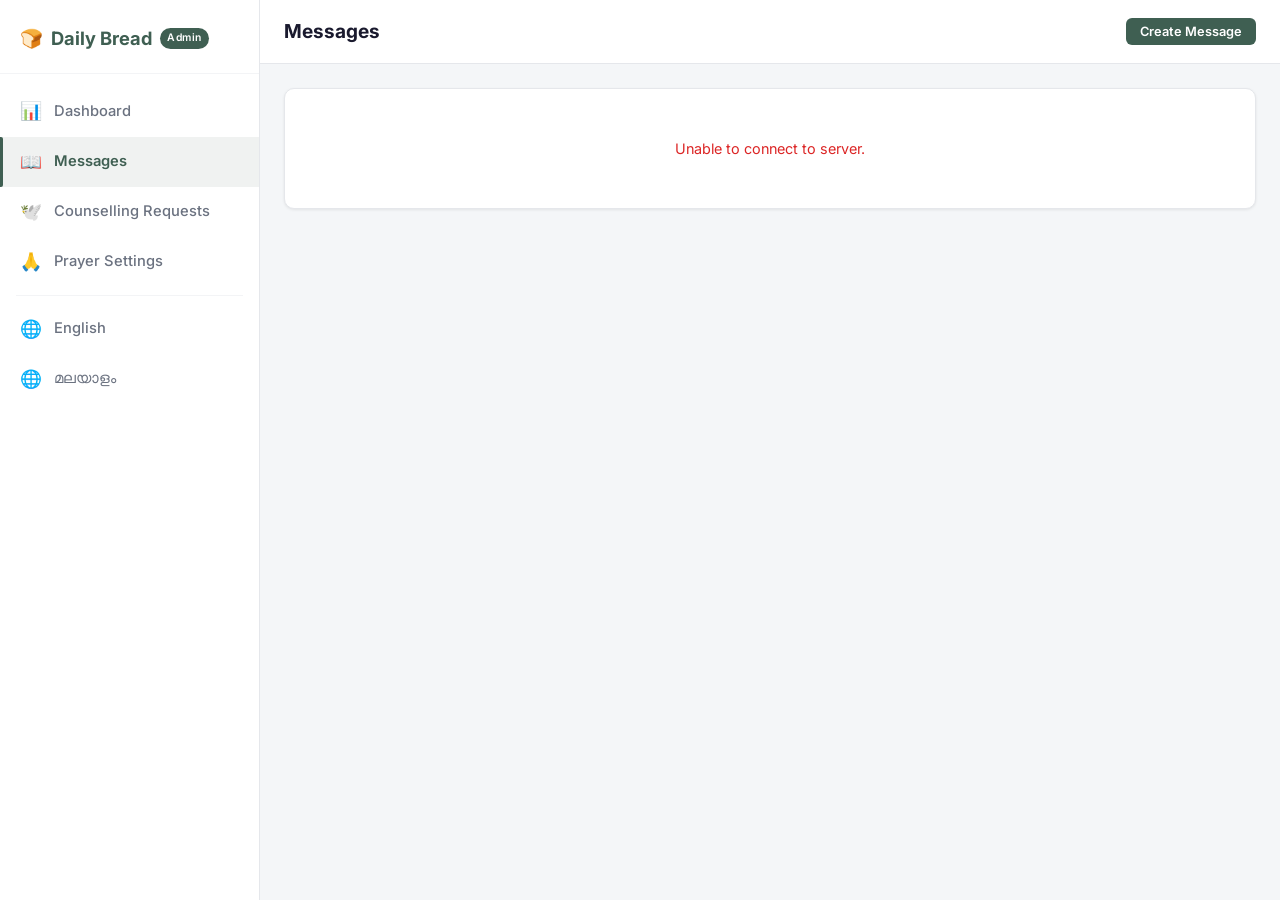
==== messages.html @ 2fca8c6f "feat: initial commit for Vercel/Netlify deployment" ====
<!DOCTYPE html>
<html lang="en">
<head>
  <meta charset="UTF-8">
  <meta name="viewport" content="width=device-width, initial-scale=1.0">
  <meta name="robots" content="noindex, nofollow">
  <title>Daily Bread — Messages</title>
  <link rel="preconnect" href="https://fonts.googleapis.com">
  <link rel="preconnect" href="https://fonts.gstatic.com" crossorigin>
  <link href="https://fonts.googleapis.com/css2?family=Inter:wght@300;400;500;600;700&family=Noto+Sans+Malayalam:wght@300;400;500;600;700&display=swap" rel="stylesheet">
  <link rel="stylesheet" href="css/main.css">
  <link rel="stylesheet" href="css/components.css">
  <!-- Mobile & PWA -->
  <meta name="theme-color" content="#2E4A3E">
  <meta name="mobile-web-app-capable" content="yes">
  <meta name="apple-mobile-web-app-capable" content="yes">
  <meta name="apple-mobile-web-app-status-bar-style" content="default">
  <link rel="icon" type="image/png" href="assets/favicon.png">
  <link rel="apple-touch-icon" href="assets/apple-touch-icon.png">
  <link rel="manifest" href="manifest.json">
</head>
<body>
  <div class="drawer-overlay" id="drawer-overlay"></div>

  <!-- Create/Edit Slide Panel -->
  <div class="slide-panel-backdrop" id="msg-panel-backdrop"></div>
  <div class="slide-panel" id="msg-panel" role="dialog" aria-modal="true" aria-labelledby="panel-title">
    <div class="slide-panel-header">
      <h2 class="slide-panel-title" id="panel-title" data-i18n="createMessage">Create Message</h2>
      <button class="slide-panel-close" id="panel-close" aria-label="Close">✕</button>
    </div>
    <div class="slide-panel-body">
      <form id="msg-form">
        <div class="form-group">
          <label class="form-label" for="msg-title">
            <span data-i18n="title">Title</span>
            <span style="font-size:0.75rem;color:var(--text-muted);margin-left:6px" data-i18n="titleOptional">Optional</span>
          </label>
          <input class="form-input" type="text" id="msg-title" maxlength="200">
        </div>

        <div class="form-group">
          <label class="form-label" for="msg-content">
            <span data-i18n="content">Content</span>
            <span class="form-required">*</span>
          </label>
          <textarea class="form-textarea" id="msg-content" rows="6" maxlength="10000" required></textarea>
        </div>

        <div class="form-group">
          <label class="form-label" for="msg-reference">
            <span data-i18n="bibleReference">Bible Reference</span>
          </label>
          <input class="form-input" type="text" id="msg-reference" placeholder="e.g. Psalm 46:10" maxlength="200">
        </div>

        <div class="form-group">
          <label class="form-label" for="msg-image-url">
            <span data-i18n="imageUrl">Image URL</span>
          </label>
          <input class="form-input" type="url" id="msg-image-url" placeholder="https://..." maxlength="500">
        </div>

        <div class="form-group">
          <label class="form-label" data-i18n="contentLang">Content Language</label>
          <div class="radio-group">
            <label class="radio-option">
              <input type="radio" name="language" id="lang-en" value="en" checked>
              <span data-i18n="english">English</span>
            </label>
            <label class="radio-option">
              <input type="radio" name="language" id="lang-ml" value="ml">
              <span data-i18n="malayalam">Malayalam</span>
            </label>
          </div>
          <!-- Hidden select that JS reads -->
          <select id="msg-language" style="display:none">
            <option value="en">English</option>
            <option value="ml">Malayalam</option>
          </select>
        </div>

        <div class="form-group">
          <div class="toggle-wrap">
            <label class="toggle">
              <input type="checkbox" id="publish-toggle">
              <span class="toggle-slider"></span>
            </label>
            <span class="toggle-label" data-i18n="publishNow">Publish Now</span>
          </div>
        </div>
      </form>
    </div>
    <div class="slide-panel-footer">
      <button class="btn btn-ghost" onclick="window.closePanel()">Cancel</button>
      <button class="btn btn-primary" id="panel-save-btn" type="submit" form="msg-form" data-i18n="save">Save</button>
    </div>
  </div>

  <div class="admin-layout">
    <aside class="sidebar" id="sidebar">
      <div class="sidebar-header">
        <div class="sidebar-logo">🍞 <span data-i18n="appName">Daily Bread</span> <span class="sidebar-badge" data-i18n="adminBadge">Admin</span></div>
      </div>
      <nav class="sidebar-nav">
        <a href="index.html"><span class="nav-icon">📊</span> <span data-i18n="dashboard">Dashboard</span></a>
        <a href="messages.html" class="active"><span class="nav-icon">📖</span> <span data-i18n="messages">Messages</span></a>
        <a href="counselling.html"><span class="nav-icon">🕊️</span> <span data-i18n="counsellingRequests">Counselling Requests</span><span class="nav-badge" id="counselling-badge" style="display:none"></span></a>
        <a href="prayer.html"><span class="nav-icon">🙏</span> <span data-i18n="prayerSettings">Prayer Settings</span></a>
        <div class="nav-divider"></div>
        <a href="#" onclick="window.switchLanguage('en');return false;"><span class="nav-icon">🌐</span> English</a>
        <a href="#" onclick="window.switchLanguage('ml');return false;"><span class="nav-icon">🌐</span> മലയാളം</a>
      </nav>
    </aside>

    <div class="main-content">
      <header class="top-header">
        <button class="hamburger-btn" id="hamburger-btn" aria-label="Open menu"><span></span><span></span><span></span></button>
        <h1 data-i18n="messages">Messages</h1>
        <button class="btn btn-primary btn-sm" id="create-msg-btn" data-i18n="createMessage">+ Create Message</button>
      </header>

      <div class="page-body">
        <div class="card">
          <ul class="msg-list" id="messages-list">
            <li style="padding:20px;text-align:center;color:var(--text-muted)">Loading...</li>
          </ul>
        </div>
      </div>
    </div>
  </div>

  <script type="module">
    // Sync radio buttons with hidden select
    document.querySelectorAll('input[name="language"]').forEach(radio => {
      radio.addEventListener('change', () => {
        document.getElementById('msg-language').value = radio.value;
      });
    });
    // Sync hidden select back to radios on panel open
    window.closePanel = function() {
      import('./js/app.js').then(({ closeSlidePanel }) => closeSlidePanel('msg-panel'));
    };
  </script>
  <script type="module" src="js/messages.js"></script>
</body>
</html>
---- css/main.css ----
/* ============================================================
   Daily Bread — Admin App — Main CSS
   ============================================================ */

@import url('https://fonts.googleapis.com/css2?family=Inter:wght@300;400;500;600;700&family=Noto+Sans+Malayalam:wght@300;400;500;600;700&display=swap');

:root {
  --bg:           #F4F6F8;
  --bg-alt:       #ECEEF1;
  --primary:      #3F5F52;
  --primary-dark: #2E4A3E;
  --primary-light:#5A8070;
  --accent:       #D8C7A3;
  --text:         #1A1A2E;
  --text-muted:   #6B7280;
  --text-light:   #9CA3AF;
  --card-bg:      #FFFFFF;
  --border:       #E5E7EB;
  --border-light: #F3F4F6;
  --error:        #DC2626;
  --error-bg:     #FEF2F2;
  --success:      #16A34A;
  --success-bg:   #F0FDF4;
  --warning:      #D97706;
  --warning-bg:   #FFFBEB;
  --unread-dot:   #EF4444;
  --viewed-dot:   #22C55E;
  --shadow-sm:    0 1px 3px rgba(0,0,0,0.08);
  --shadow-md:    0 4px 12px rgba(0,0,0,0.08);
  --shadow-lg:    0 10px 30px rgba(0,0,0,0.10);
  --radius-sm:    6px;
  --radius-md:    10px;
  --radius-lg:    16px;
  --radius-full:  9999px;
  --transition:   0.18s ease;
  --sidebar-w:    260px;
  --header-h:     64px;
  --font:         'Inter', system-ui, sans-serif;
  --font-ml:      'Noto Sans Malayalam', 'Inter', sans-serif;
}

/* ─── Reset ──────────────────────────────────────────────────── */
*, *::before, *::after { box-sizing: border-box; margin: 0; padding: 0; }
html { font-size: 16px; scroll-behavior: smooth; }
body { font-family: var(--font); background: var(--bg); color: var(--text); line-height: 1.6; min-height: 100vh; overflow-x: hidden; }
body.lang-ml { font-family: var(--font-ml); }
img { max-width: 100%; display: block; }
button { cursor: pointer; border: none; background: none; font-family: inherit; }
input, textarea, select { font-family: inherit; }
a { color: var(--primary); text-decoration: none; }

/* ─── Admin Layout ───────────────────────────────────────────── */
.admin-layout { display: flex; min-height: 100vh; }

/* ─── Sidebar (desktop) ──────────────────────────────────────── */
.sidebar {
  width: var(--sidebar-w);
  background: var(--card-bg);
  border-right: 1px solid var(--border);
  display: flex;
  flex-direction: column;
  position: fixed;
  top: 0; left: 0; bottom: 0;
  z-index: 100;
  transition: transform 0.28s cubic-bezier(0.4, 0, 0.2, 1);
  overflow-y: auto;
}

.sidebar-header {
  padding: 24px 20px 20px;
  border-bottom: 1px solid var(--border-light);
}
.sidebar-logo { font-size: 1.15rem; font-weight: 700; color: var(--primary); display: flex; align-items: center; gap: 8px; }
.sidebar-badge { font-size: 0.65rem; background: var(--primary); color: white; padding: 2px 7px; border-radius: var(--radius-full); font-weight: 600; letter-spacing: 0.05em; }

.sidebar-nav { flex: 1; padding: 12px 0; }
.sidebar-nav a {
  display: flex;
  align-items: center;
  gap: 12px;
  padding: 11px 20px;
  font-size: 0.92rem;
  font-weight: 500;
  color: var(--text-muted);
  transition: all var(--transition);
  border-radius: 0;
  position: relative;
}
.sidebar-nav a:hover { background: var(--bg-alt); color: var(--text); }
.sidebar-nav a.active {
  background: rgba(63, 95, 82, 0.08);
  color: var(--primary);
  font-weight: 600;
}
.sidebar-nav a.active::before {
  content: '';
  position: absolute;
  left: 0; top: 0; bottom: 0;
  width: 3px;
  background: var(--primary);
  border-radius: 0 2px 2px 0;
}
.nav-icon { font-size: 1.1rem; width: 22px; text-align: center; }
.nav-badge {
  margin-left: auto;
  background: var(--error);
  color: white;
  font-size: 0.7rem;
  font-weight: 700;
  min-width: 20px;
  height: 20px;
  border-radius: 10px;
  display: flex;
  align-items: center;
  justify-content: center;
  padding: 0 5px;
}
.nav-divider { height: 1px; background: var(--border-light); margin: 8px 16px; }

.sidebar-footer { padding: 16px 20px; border-top: 1px solid var(--border-light); }
.sidebar-footer .admin-email { font-size: 0.78rem; color: var(--text-muted); margin-bottom: 10px; word-break: break-all; }

/* ─── Main Content ───────────────────────────────────────────── */
.main-content {
  margin-left: var(--sidebar-w);
  flex: 1;
  display: flex;
  flex-direction: column;
  min-height: 100vh;
}

/* ─── Top Header ─────────────────────────────────────────────── */
.top-header {
  height: var(--header-h);
  background: var(--card-bg);
  border-bottom: 1px solid var(--border);
  display: flex;
  align-items: center;
  justify-content: space-between;
  padding: 0 24px;
  position: sticky;
  top: 0;
  z-index: 50;
}
.top-header h1 { font-size: 1.2rem; font-weight: 700; color: var(--text); }
.hamburger-btn {
  display: none;
  width: 44px; height: 44px;
  flex-direction: column;
  justify-content: center;
  align-items: center;
  gap: 5px;
  border-radius: var(--radius-sm);
}
.hamburger-btn span { display: block; width: 22px; height: 2px; background: var(--text); border-radius: 2px; }

/* ─── Page Body ──────────────────────────────────────────────── */
.page-body { padding: 24px; flex: 1; max-width: 1100px; }

/* ─── Cards ──────────────────────────────────────────────────── */
.card {
  background: var(--card-bg);
  border-radius: var(--radius-md);
  border: 1px solid var(--border);
  box-shadow: var(--shadow-sm);
}
.card-header {
  padding: 18px 20px;
  border-bottom: 1px solid var(--border-light);
  display: flex;
  align-items: center;
  justify-content: space-between;
}
.card-header h2 { font-size: 1rem; font-weight: 600; color: var(--text); }
.card-body { padding: 20px; }

/* ─── Stats Grid ─────────────────────────────────────────────── */
.stats-grid {
  display: grid;
  grid-template-columns: repeat(auto-fit, minmax(180px, 1fr));
  gap: 16px;
  margin-bottom: 24px;
}
.stat-card {
  background: var(--card-bg);
  border: 1px solid var(--border);
  border-radius: var(--radius-md);
  padding: 20px;
  display: flex;
  flex-direction: column;
  gap: 8px;
}
.stat-icon { font-size: 1.6rem; }
.stat-label { font-size: 0.78rem; color: var(--text-muted); font-weight: 500; text-transform: uppercase; letter-spacing: 0.06em; }
.stat-value { font-size: 1.6rem; font-weight: 700; color: var(--text); line-height: 1; }
.stat-sub { font-size: 0.78rem; color: var(--text-muted); }
.stat-ok   { color: var(--success); }
.stat-warn { color: var(--warning); }
.stat-err  { color: var(--error); }

/* ─── Overlay / Drawer on Mobile ─────────────────────────────── */
.drawer-overlay {
  display: none;
  position: fixed;
  inset: 0;
  background: rgba(0,0,0,0.4);
  z-index: 99;
}


/* ─── Toast ──────────────────────────────────────────────────── */
.toast {
  position: fixed;
  bottom: 24px;
  left: 50%;
  transform: translateX(-50%) translateY(100px);
  background: var(--text);
  color: white;
  padding: 11px 22px;
  border-radius: var(--radius-full);
  font-size: 0.88rem;
  font-weight: 500;
  z-index: 500;
  transition: transform 0.3s cubic-bezier(0.34, 1.56, 0.64, 1);
  white-space: nowrap;
  box-shadow: var(--shadow-lg);
}
.toast.show { transform: translateX(-50%) translateY(0); }
.toast.success { background: var(--success); }
.toast.error   { background: var(--error); }

/* ─── Skeleton ────────────────────────────────────────────────── */
.skeleton {
  background: linear-gradient(90deg, var(--bg-alt) 25%, var(--border-light) 50%, var(--bg-alt) 75%);
  background-size: 200% 100%;
  animation: shimmer 1.5s infinite;
  border-radius: var(--radius-sm);
}
@keyframes shimmer { 0%{background-position:200% 0} 100%{background-position:-200% 0} }

/* ─── Responsive ─────────────────────────────────────────────── */
@media (max-width: 768px) {
  .sidebar {
    transform: translateX(-100%);
  }
  .sidebar.open {
    transform: translateX(0);
    box-shadow: var(--shadow-lg);
  }
  .drawer-overlay { display: block; opacity: 0; pointer-events: none; transition: opacity 0.25s; }
  .drawer-overlay.open { opacity: 1; pointer-events: all; }
  .main-content { margin-left: 0; }
  .hamburger-btn { display: flex; }
  .page-body { padding: 16px; }
  .top-header { padding: 0 16px; }
}
---- css/components.css ----
/* ============================================================
   Daily Bread — Admin App — Components CSS
   Tables, Forms, Buttons, Dialogs, Status Badges, Filters
   ============================================================ */

/* ─── Buttons ───────────────────────────────────────────────── */
.btn {
  display: inline-flex;
  align-items: center;
  justify-content: center;
  gap: 6px;
  padding: 9px 20px;
  border-radius: var(--radius-sm);
  font-size: 0.88rem;
  font-weight: 600;
  transition: all 0.18s ease;
  cursor: pointer;
  border: none;
  white-space: nowrap;
}
.btn-primary   { background: var(--primary); color: white; }
.btn-primary:hover { background: var(--primary-dark); }
.btn-outline   { background: transparent; color: var(--primary); border: 1.5px solid var(--primary); }
.btn-outline:hover { background: rgba(63,95,82,0.06); }
.btn-danger    { background: var(--error); color: white; }
.btn-danger:hover { background: #b91c1c; }
.btn-ghost     { background: transparent; color: var(--text-muted); padding: 8px 12px; }
.btn-ghost:hover { background: var(--bg-alt); color: var(--text); }
.btn-sm        { padding: 6px 14px; font-size: 0.8rem; }
.btn-full      { width: 100%; }
.btn:disabled  { opacity: 0.55; cursor: not-allowed; pointer-events: none; }
.btn .spinner  { width: 14px; height: 14px; border: 2px solid rgba(255,255,255,0.4); border-top-color: white; border-radius: 50%; animation: spin 0.8s linear infinite; }
@keyframes spin { to { transform: rotate(360deg); } }

/* ─── Form Elements ─────────────────────────────────────────── */
.form-group    { margin-bottom: 16px; }
.form-label    { display: block; font-size: 0.82rem; font-weight: 600; color: var(--text); margin-bottom: 6px; }
.form-required { color: var(--error); margin-left: 2px; }
.form-input, .form-textarea, .form-select {
  width: 100%;
  padding: 10px 14px;
  border: 1.5px solid var(--border);
  border-radius: var(--radius-sm);
  font-size: 0.92rem;
  color: var(--text);
  background: white;
  transition: border-color 0.18s, box-shadow 0.18s;
  outline: none;
}
.form-input:focus, .form-textarea:focus, .form-select:focus {
  border-color: var(--primary);
  box-shadow: 0 0 0 3px rgba(63, 95, 82, 0.1);
}
.form-input.error, .form-textarea.error {
  border-color: var(--error);
}
.form-textarea { resize: vertical; min-height: 120px; line-height: 1.6; }
.form-error-msg { font-size: 0.76rem; color: var(--error); margin-top: 4px; display: none; }
.form-error-msg.show { display: block; }
.form-row { display: grid; grid-template-columns: 1fr 1fr; gap: 14px; }

/* Radio buttons for language */
.radio-group { display: flex; gap: 16px; }
.radio-option { display: flex; align-items: center; gap: 7px; cursor: pointer; font-size: 0.9rem; }
.radio-option input { accent-color: var(--primary); width: 16px; height: 16px; }

/* Toggle switch */
.toggle-wrap { display: flex; align-items: center; gap: 12px; }
.toggle { position: relative; width: 44px; height: 24px; }
.toggle input { opacity: 0; width: 0; height: 0; }
.toggle-slider {
  position: absolute;
  inset: 0;
  background: var(--border);
  border-radius: 24px;
  cursor: pointer;
  transition: background 0.2s;
}
.toggle-slider::before {
  content: '';
  position: absolute;
  width: 18px; height: 18px;
  left: 3px; top: 3px;
  background: white;
  border-radius: 50%;
  transition: transform 0.2s;
  box-shadow: 0 1px 3px rgba(0,0,0,0.2);
}
.toggle input:checked + .toggle-slider { background: var(--primary); }
.toggle input:checked + .toggle-slider::before { transform: translateX(20px); }
.toggle-label { font-size: 0.9rem; font-weight: 500; color: var(--text); }

/* ─── Status Badges ─────────────────────────────────────────── */
.badge {
  display: inline-flex;
  align-items: center;
  gap: 4px;
  padding: 3px 10px;
  border-radius: var(--radius-full);
  font-size: 0.72rem;
  font-weight: 600;
  letter-spacing: 0.04em;
}
.badge-published { background: var(--success-bg); color: var(--success); }
.badge-draft     { background: var(--bg-alt); color: var(--text-muted); }
.badge-en        { background: #EFF6FF; color: #1D4ED8; }
.badge-ml        { background: #FDF4FF; color: #7E22CE; }

/* ─── Status Dot ─────────────────────────────────────────────── */
.status-dot {
  width: 12px; height: 12px;
  border-radius: 50%;
  flex-shrink: 0;
  display: inline-block;
  cursor: pointer;
  transition: transform 0.15s;
}
.status-dot:hover { transform: scale(1.3); }
.status-dot.unread  { background: var(--unread-dot); box-shadow: 0 0 0 3px rgba(239,68,68,0.15); }
.status-dot.viewed  { background: var(--viewed-dot); box-shadow: 0 0 0 3px rgba(34,197,94,0.15); }

/* ─── Message List ───────────────────────────────────────────── */
.msg-list { list-style: none; }
.msg-item {
  padding: 16px 20px;
  border-bottom: 1px solid var(--border-light);
  display: flex;
  align-items: flex-start;
  gap: 14px;
}
.msg-item:last-child { border-bottom: none; }
.msg-item-body { flex: 1; min-width: 0; }
.msg-item-title { font-size: 0.95rem; font-weight: 600; color: var(--text); margin-bottom: 4px; white-space: nowrap; overflow: hidden; text-overflow: ellipsis; }
.msg-item-preview { font-size: 0.82rem; color: var(--text-muted); white-space: nowrap; overflow: hidden; text-overflow: ellipsis; margin-bottom: 8px; }
.msg-item-meta { display: flex; align-items: center; gap: 8px; flex-wrap: wrap; }
.msg-item-actions { display: flex; gap: 6px; flex-shrink: 0; align-items: center; }

/* ─── Filter Tabs ────────────────────────────────────────────── */
.filter-tabs { display: flex; gap: 4px; padding: 4px; background: var(--bg-alt); border-radius: var(--radius-sm); width: fit-content; margin-bottom: 16px; }
.filter-tab {
  padding: 7px 16px;
  border-radius: var(--radius-sm);
  font-size: 0.85rem;
  font-weight: 500;
  color: var(--text-muted);
  transition: all 0.15s;
  cursor: pointer;
  border: none;
  background: none;
}
.filter-tab.active { background: white; color: var(--text); box-shadow: var(--shadow-sm); font-weight: 600; }

/* ─── Counselling List ───────────────────────────────────────── */
.counselling-list { list-style: none; }
.counselling-item {
  padding: 16px 20px;
  border-bottom: 1px solid var(--border-light);
  display: flex;
  align-items: flex-start;
  gap: 14px;
  cursor: pointer;
  transition: background 0.15s;
}
.counselling-item:hover { background: var(--bg-alt); }
.counselling-item:last-child { border-bottom: none; }
.counselling-item.unread { border-left: 3px solid var(--error); }
.counselling-item-body { flex: 1; min-width: 0; }
.counselling-item-name { font-size: 0.95rem; font-weight: 600; color: var(--text); }
.counselling-item-phone { font-size: 0.82rem; color: var(--text-muted); margin-bottom: 4px; }
.counselling-item-preview { font-size: 0.82rem; color: var(--text-muted); overflow: hidden; text-overflow: ellipsis; display: -webkit-box; -webkit-line-clamp: 2; -webkit-box-orient: vertical; }
.counselling-item-date { font-size: 0.72rem; color: var(--text-light); margin-top: 6px; }

/* ─── Detail Panel ───────────────────────────────────────────── */
.detail-field { margin-bottom: 18px; }
.detail-label { font-size: 0.75rem; font-weight: 600; color: var(--text-muted); text-transform: uppercase; letter-spacing: 0.06em; margin-bottom: 4px; }
.detail-value { font-size: 0.95rem; color: var(--text); line-height: 1.6; }
.detail-phone-link { color: var(--primary); font-weight: 500; }
.detail-phone-link:hover { text-decoration: underline; }

/* ─── Confirmation Dialog ────────────────────────────────────── */
.dialog-backdrop {
  position: fixed;
  inset: 0;
  background: rgba(0,0,0,0.5);
  z-index: 400;
  display: flex;
  align-items: center;
  justify-content: center;
  padding: 24px;
  opacity: 0;
  pointer-events: none;
  transition: opacity 0.2s;
}
.dialog-backdrop.open { opacity: 1; pointer-events: all; }
.dialog {
  background: white;
  border-radius: var(--radius-md);
  padding: 28px 24px;
  max-width: 400px;
  width: 100%;
  box-shadow: var(--shadow-lg);
  transform: scale(0.95);
  transition: transform 0.2s;
}
.dialog-backdrop.open .dialog { transform: scale(1); }
.dialog h3 { font-size: 1.05rem; font-weight: 700; margin-bottom: 8px; }
.dialog p { font-size: 0.88rem; color: var(--text-muted); line-height: 1.6; margin-bottom: 24px; }
.dialog-actions { display: flex; gap: 10px; justify-content: flex-end; }

/* ─── Slide Panel (Create/Edit Message) ──────────────────────── */
.slide-panel-backdrop {
  position: fixed;
  inset: 0;
  background: rgba(0,0,0,0.4);
  z-index: 300;
  opacity: 0;
  pointer-events: none;
  transition: opacity 0.25s;
}
.slide-panel-backdrop.open { opacity: 1; pointer-events: all; }
.slide-panel {
  position: fixed;
  top: 0; right: 0; bottom: 0;
  width: 100%;
  max-width: 520px;
  background: white;
  z-index: 301;
  transform: translateX(100%);
  transition: transform 0.3s cubic-bezier(0.4, 0, 0.2, 1);
  overflow-y: auto;
  display: flex;
  flex-direction: column;
}
.slide-panel.open { transform: translateX(0); }
.slide-panel-header {
  padding: 20px 24px;
  border-bottom: 1px solid var(--border);
  display: flex;
  align-items: center;
  justify-content: space-between;
  position: sticky;
  top: 0;
  background: white;
  z-index: 1;
}
.slide-panel-title { font-size: 1.05rem; font-weight: 700; }
.slide-panel-close { padding: 8px; color: var(--text-muted); font-size: 1.2rem; border-radius: var(--radius-sm); transition: background 0.15s; }
.slide-panel-close:hover { background: var(--bg-alt); }
.slide-panel-body { padding: 24px; flex: 1; }
.slide-panel-footer { padding: 16px 24px; border-top: 1px solid var(--border); display: flex; gap: 10px; justify-content: flex-end; background: white; position: sticky; bottom: 0; }

/* ─── Prayer Settings ────────────────────────────────────────── */
.prayer-time-display {
  font-size: 3rem;
  font-weight: 700;
  color: var(--primary);
  text-align: center;
  margin: 16px 0;
  letter-spacing: 0.04em;
}

.empty-state { text-align: center; padding: 48px 24px; }
.empty-state .empty-icon { font-size: 2.5rem; margin-bottom: 12px; opacity: 0.4; }
.empty-state p { color: var(--text-muted); font-size: 0.9rem; }

/* ─── Pagination ─────────────────────────────────────────────── */
.pagination { display: flex; align-items: center; justify-content: center; gap: 8px; padding: 16px 0; }
.page-btn { padding: 7px 13px; border-radius: var(--radius-sm); border: 1px solid var(--border); font-size: 0.85rem; color: var(--text-muted); transition: all 0.15s; }
.page-btn:hover { border-color: var(--primary); color: var(--primary); }
.page-btn.active { background: var(--primary); color: white; border-color: var(--primary); }
.page-btn:disabled { opacity: 0.4; cursor: not-allowed; }
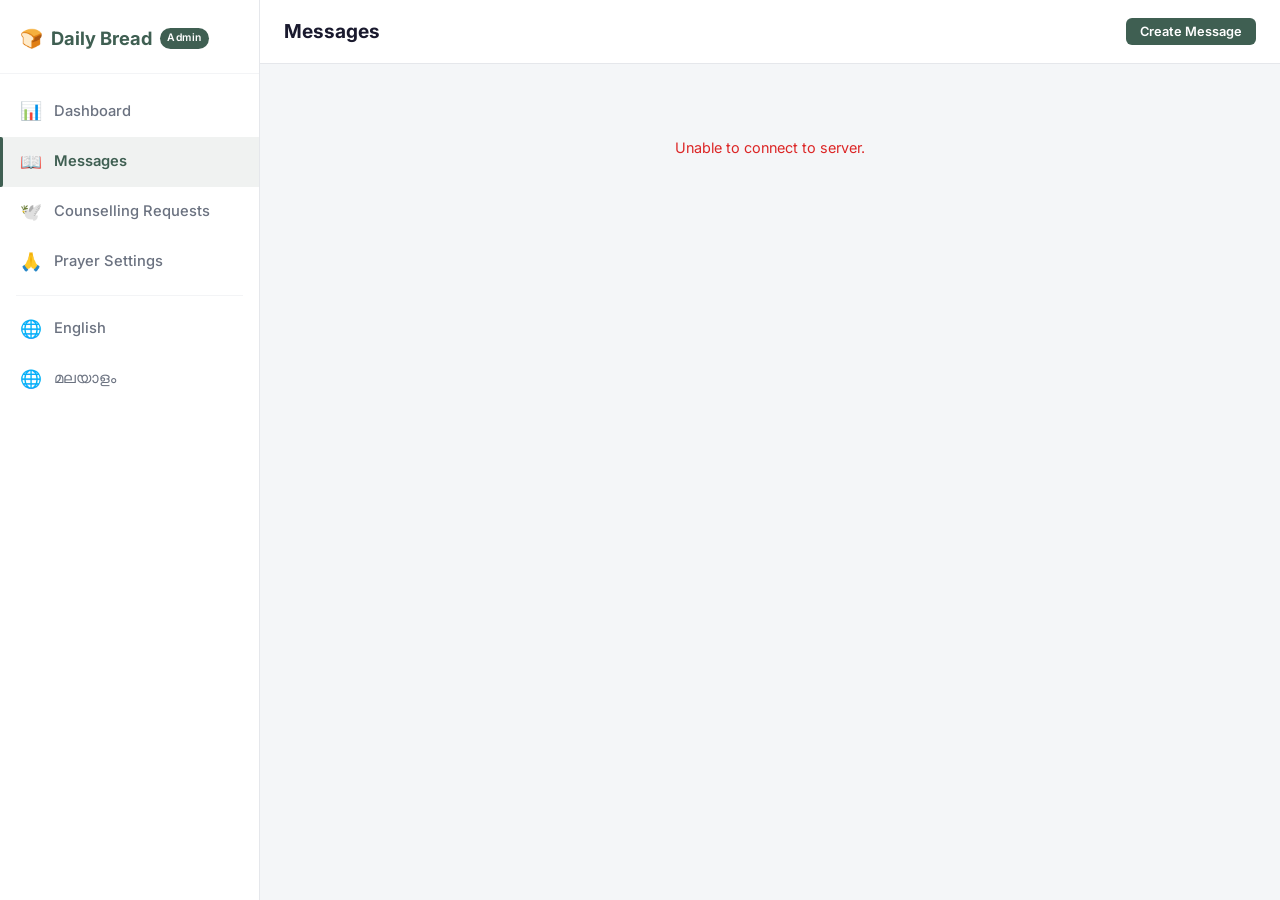
==== commit 272648d8: "feat: messages page mobile redesign - FAB, action bar, card layout with bottom action row" ====
--- a/messages.html
+++ b/messages.html
@@ -18,6 +18,153 @@
   <link rel="icon" type="image/png" href="assets/favicon.png">
   <link rel="apple-touch-icon" href="assets/apple-touch-icon.png">
   <link rel="manifest" href="manifest.json">
+  <style>
+    /* ── Messages page mobile overrides ───────────────────────── */
+
+    /* Action bar sits just below the header, above the list */
+    .msg-action-bar {
+      display: flex;
+      align-items: center;
+      gap: 10px;
+      padding: 12px 0 4px;
+      margin-bottom: 12px;
+    }
+    .msg-action-bar .btn-create {
+      flex: 1;
+    }
+
+    /* Message card — mobile-card style (stacked layout) */
+    .msg-card {
+      background: var(--card-bg);
+      border: 1px solid var(--border);
+      border-radius: var(--radius-md);
+      margin-bottom: 10px;
+      overflow: hidden;
+      transition: box-shadow 0.15s;
+    }
+    .msg-card:hover, .msg-card:focus-within {
+      box-shadow: var(--shadow-md);
+    }
+    .msg-card-body {
+      padding: 14px 16px 10px;
+    }
+    .msg-card-title {
+      font-size: 0.97rem;
+      font-weight: 700;
+      color: var(--text);
+      margin-bottom: 5px;
+      line-height: 1.4;
+      /* Allow wrapping on mobile */
+      white-space: normal;
+      word-break: break-word;
+    }
+    .msg-card-preview {
+      font-size: 0.83rem;
+      color: var(--text-muted);
+      line-height: 1.5;
+      margin-bottom: 8px;
+      display: -webkit-box;
+      -webkit-line-clamp: 2;
+      -webkit-box-orient: vertical;
+      overflow: hidden;
+    }
+    .msg-card-meta {
+      display: flex;
+      align-items: center;
+      gap: 7px;
+      flex-wrap: wrap;
+      margin-bottom: 10px;
+    }
+    .msg-card-date {
+      font-size: 0.72rem;
+      color: var(--text-light);
+    }
+
+    /* Action row at bottom of each card — full-width touch targets */
+    .msg-card-actions {
+      display: flex;
+      border-top: 1px solid var(--border-light);
+    }
+    .msg-card-action-btn {
+      flex: 1;
+      display: flex;
+      align-items: center;
+      justify-content: center;
+      gap: 5px;
+      padding: 12px 8px;
+      font-size: 0.82rem;
+      font-weight: 600;
+      color: var(--text-muted);
+      background: none;
+      border: none;
+      cursor: pointer;
+      transition: background 0.15s, color 0.15s;
+      border-right: 1px solid var(--border-light);
+      touch-action: manipulation;
+      min-height: 48px;
+    }
+    .msg-card-action-btn:last-child { border-right: none; }
+    .msg-card-action-btn:hover, .msg-card-action-btn:active {
+      background: var(--bg-alt);
+    }
+    .msg-card-action-btn.publish  { color: var(--primary); }
+    .msg-card-action-btn.unpublish{ color: var(--text-muted); }
+    .msg-card-action-btn.delete   { color: var(--error); }
+    .msg-card-action-btn.delete:hover { background: var(--error-bg); }
+
+    /* Floating Action Button */
+    .fab {
+      position: fixed;
+      bottom: 24px;
+      right: 20px;
+      width: 56px;
+      height: 56px;
+      border-radius: 50%;
+      background: var(--primary);
+      color: white;
+      font-size: 1.6rem;
+      display: none;  /* shown only on mobile via media query */
+      align-items: center;
+      justify-content: center;
+      box-shadow: 0 4px 16px rgba(63,95,82,0.4);
+      border: none;
+      cursor: pointer;
+      z-index: 200;
+      transition: transform 0.15s, box-shadow 0.15s;
+      touch-action: manipulation;
+    }
+    .fab:active { transform: scale(0.93); box-shadow: 0 2px 8px rgba(63,95,82,0.3); }
+
+    /* On mobile: show FAB, simplify action bar, add bottom padding for FAB */
+    @media (max-width: 768px) {
+      .fab { display: flex; }
+
+      /* Hide "Create Message" from action bar on mobile — FAB handles it */
+      .msg-action-bar .btn-create { display: none; }
+
+      /* Delete All full width when create is hidden */
+      .msg-action-bar {
+        padding: 10px 0 2px;
+      }
+      #delete-all-btn {
+        width: 100%;
+        justify-content: center;
+      }
+
+      /* Extra bottom padding so FAB doesn't cover last card */
+      .page-body { padding-bottom: 88px !important; }
+
+      /* Safe area bottom padding for notched phones */
+      .fab {
+        bottom: calc(20px + env(safe-area-inset-bottom, 0));
+      }
+    }
+
+    @media (max-width: 480px) {
+      .msg-card-body { padding: 12px 14px 8px; }
+      .msg-card-action-btn { font-size: 0.78rem; padding: 11px 4px; }
+    }
+  </style>
 </head>
 <body>
   <div class="drawer-overlay" id="drawer-overlay"></div>
@@ -52,13 +199,6 @@
             <span data-i18n="bibleReference">Bible Reference</span>
           </label>
           <input class="form-input" type="text" id="msg-reference" placeholder="e.g. Psalm 46:10" maxlength="200">
-        </div>
-
-        <div class="form-group">
-          <label class="form-label" for="msg-image-url">
-            <span data-i18n="imageUrl">Image URL</span>
-          </label>
-          <input class="form-input" type="url" id="msg-image-url" placeholder="https://..." maxlength="500">
         </div>
 
         <div class="form-group">
@@ -117,18 +257,32 @@
       <header class="top-header">
         <button class="hamburger-btn" id="hamburger-btn" aria-label="Open menu"><span></span><span></span><span></span></button>
         <h1 data-i18n="messages">Messages</h1>
-        <button class="btn btn-primary btn-sm" id="create-msg-btn" data-i18n="createMessage">+ Create Message</button>
+        <!-- Desktop-only: action buttons in header -->
+        <div class="msg-header-actions-desktop" style="display:flex;gap:8px">
+          <button class="btn btn-danger btn-sm" id="delete-all-btn-desktop" style="display:none" data-i18n="deleteAll">Delete All</button>
+          <button class="btn btn-primary btn-sm" id="create-msg-btn-desktop" data-i18n="createMessage">+ Create Message</button>
+        </div>
       </header>
 
       <div class="page-body">
-        <div class="card">
-          <ul class="msg-list" id="messages-list">
-            <li style="padding:20px;text-align:center;color:var(--text-muted)">Loading...</li>
-          </ul>
+        <!-- Mobile-only action bar (sits just below header) -->
+        <div class="msg-action-bar" id="msg-action-bar">
+          <button class="btn btn-primary btn-create" id="create-msg-btn" data-i18n="createMessage">
+            ✏️ Create Message
+          </button>
+          <button class="btn btn-danger" id="delete-all-btn" style="display:none" data-i18n="deleteAll">🗑️ Delete All</button>
+        </div>
+
+        <!-- Messages list -->
+        <div id="messages-list">
+          <div style="padding:32px;text-align:center;color:var(--text-muted)">Loading...</div>
         </div>
       </div>
     </div>
   </div>
+
+  <!-- Floating Action Button (mobile only) -->
+  <button class="fab" id="fab-create-btn" aria-label="Create Message" title="Create Message">＋</button>
 
   <script type="module">
     // Sync radio buttons with hidden select
@@ -137,7 +291,6 @@
         document.getElementById('msg-language').value = radio.value;
       });
     });
-    // Sync hidden select back to radios on panel open
     window.closePanel = function() {
       import('./js/app.js').then(({ closeSlidePanel }) => closeSlidePanel('msg-panel'));
     };
--- a/css/main.css
+++ b/css/main.css
@@ -120,6 +120,13 @@
 .sidebar-footer { padding: 16px 20px; border-top: 1px solid var(--border-light); }
 .sidebar-footer .admin-email { font-size: 0.78rem; color: var(--text-muted); margin-bottom: 10px; word-break: break-all; }
 
+/* ─── Mobile action bar: hidden on desktop (desktop uses header buttons) ── */
+@media (min-width: 769px) {
+  .msg-action-bar { display: none !important; }
+  .fab { display: none !important; }
+}
+
+
 /* ─── Main Content ───────────────────────────────────────────── */
 .main-content {
   margin-left: var(--sidebar-w);
@@ -238,19 +245,147 @@
 }
 @keyframes shimmer { 0%{background-position:200% 0} 100%{background-position:-200% 0} }
 
-/* ─── Responsive ─────────────────────────────────────────────── */
+/* ─── Touch Improvements (all devices) ───────────────────────── */
+button, a, input, select, textarea {
+  touch-action: manipulation;
+}
+/* Smooth momentum scrolling on iOS */
+.sidebar, .main-content, .slide-panel, .page-body {
+  -webkit-overflow-scrolling: touch;
+}
+
+/* ─── Responsive — Tablet (≤ 768px) ─────────────────────────── */
 @media (max-width: 768px) {
+  /* Hide desktop header action buttons — mobile uses action bar + FAB */
+  .msg-header-actions-desktop { display: none !important; }
+  /* Sidebar becomes a slide-out drawer */
   .sidebar {
     transform: translateX(-100%);
+    box-shadow: none;
   }
   .sidebar.open {
     transform: translateX(0);
     box-shadow: var(--shadow-lg);
   }
-  .drawer-overlay { display: block; opacity: 0; pointer-events: none; transition: opacity 0.25s; }
+  /* Drawer overlay visible and interactive when sidebar is open */
+  .drawer-overlay {
+    display: block;
+    opacity: 0;
+    pointer-events: none;
+    transition: opacity 0.25s;
+  }
   .drawer-overlay.open { opacity: 1; pointer-events: all; }
+
+  /* Main content fills full width */
   .main-content { margin-left: 0; }
+
+  /* Show hamburger button */
   .hamburger-btn { display: flex; }
-  .page-body { padding: 16px; }
-  .top-header { padding: 0 16px; }
-}
+
+  /* Increase hamburger hit target */
+  .hamburger-btn {
+    width: 48px; height: 48px;
+    gap: 5px;
+  }
+
+  /* Tighter page padding */
+  .page-body {
+    padding: 14px 12px;
+    max-width: 100% !important;
+  }
+  .top-header {
+    padding: 0 12px;
+    height: 56px;
+  }
+  .top-header h1 { font-size: 1.05rem; }
+
+  /* Stats grid: 2-column on tablet */
+  .stats-grid {
+    grid-template-columns: repeat(2, 1fr);
+    gap: 10px;
+    margin-bottom: 16px;
+  }
+
+  /* Smaller stat cards */
+  .stat-card { padding: 14px; }
+  .stat-value { font-size: 1.35rem; }
+
+  /* Card header wraps on narrow screens */
+  .card-header {
+    flex-wrap: wrap;
+    gap: 10px;
+    padding: 14px 16px;
+  }
+  .card-body { padding: 14px 16px; }
+
+  /* Schedule cards stack info and actions */
+  .schedule-card {
+    flex-wrap: wrap;
+    gap: 10px;
+  }
+
+  /* Form rows go single column */
+  .form-row { grid-template-columns: 1fr; gap: 0; }
+
+  /* Slide panel full width on mobile */
+  .slide-panel { max-width: 100%; }
+
+  /* Larger touch targets for interactive elements */
+  .btn { min-height: 44px; }
+  .form-input, .form-textarea, .form-select {
+    min-height: 48px;
+    font-size: 1rem; /* Prevents iOS zoom on focus */
+  }
+  .day-chip { width: 40px; height: 40px; }
+
+  /* Time picker wraps gracefully */
+  .time-picker-12 { flex-wrap: wrap; gap: 6px; max-width: 100%; }
+  .time-select { flex: 1; min-width: 70px; }
+
+  /* Dialog full-width on mobile */
+  .dialog-backdrop { padding: 16px; }
+  .dialog { padding: 20px 16px; }
+
+  /* Filter tabs scroll horizontally */
+  .filter-tabs { overflow-x: auto; width: 100%; scrollbar-width: none; -webkit-overflow-scrolling: touch; }
+  .filter-tabs::-webkit-scrollbar { display: none; }
+
+  /* Messages list: tighten padding */
+  .msg-item { padding: 12px 14px; gap: 10px; }
+  .counselling-item { padding: 12px 14px; }
+
+  /* Pagination buttons easier to tap */
+  .page-btn { padding: 9px 14px; min-height: 40px; }
+}
+
+/* ─── Responsive — Small Phones (≤ 480px) ───────────────────── */
+@media (max-width: 480px) {
+  /* Single column stats */
+  .stats-grid { grid-template-columns: 1fr; }
+
+  /* Full-bleed cards */
+  .card { border-radius: var(--radius-sm); }
+
+  /* Tighter schedule card */
+  .schedule-card { padding: 12px 14px; }
+  .schedule-time { font-size: 1.15rem; }
+
+  /* Action buttons stack vertically */
+  .schedule-actions { width: 100%; justify-content: flex-end; }
+
+  /* Slide panel footer stack */
+  .slide-panel-footer { flex-direction: column-reverse; }
+  .slide-panel-footer .btn { width: 100%; justify-content: center; }
+
+  /* Message list items wrap actions below */
+  .msg-item { flex-direction: column; gap: 8px; }
+  .msg-item-actions { width: 100%; justify-content: flex-end; }
+
+  /* Smaller prayer time display */
+  .prayer-time-display { font-size: 2.2rem; }
+
+  /* Bottom safe-area for notched phones */
+  .main-content { padding-bottom: env(safe-area-inset-bottom, 0); }
+  .slide-panel-footer { padding-bottom: calc(16px + env(safe-area-inset-bottom, 0)); }
+}
+
--- a/css/components.css
+++ b/css/components.css
@@ -169,6 +169,7 @@
 .counselling-item-phone { font-size: 0.82rem; color: var(--text-muted); margin-bottom: 4px; }
 .counselling-item-preview { font-size: 0.82rem; color: var(--text-muted); overflow: hidden; text-overflow: ellipsis; display: -webkit-box; -webkit-line-clamp: 2; -webkit-box-orient: vertical; }
 .counselling-item-date { font-size: 0.72rem; color: var(--text-light); margin-top: 6px; }
+.counselling-item-actions { display: flex; gap: 6px; flex-shrink: 0; align-items: center; }
 
 /* ─── Detail Panel ───────────────────────────────────────────── */
 .detail-field { margin-bottom: 18px; }
@@ -269,3 +270,46 @@
 .page-btn:hover { border-color: var(--primary); color: var(--primary); }
 .page-btn.active { background: var(--primary); color: white; border-color: var(--primary); }
 .page-btn:disabled { opacity: 0.4; cursor: not-allowed; }
+
+/* ─── Schedule Cards & 12-Hour Picker ────────────────────────── */
+.schedule-list { list-style: none; display: flex; flex-direction: column; gap: 12px; }
+.schedule-card {
+  padding: 16px 20px;
+  background: white;
+  border: 1px solid var(--border-light);
+  border-radius: var(--radius-sm);
+  display: flex;
+  align-items: center;
+  justify-content: space-between;
+  gap: 16px;
+  transition: border-color 0.15s, box-shadow 0.15s;
+}
+.schedule-card:hover { border-color: var(--border); box-shadow: var(--shadow-sm); }
+.schedule-card.disabled { opacity: 0.6; background: var(--bg-alt); }
+.schedule-info { flex: 1; min-width: 0; }
+.schedule-time { font-size: 1.35rem; font-weight: 700; color: var(--text); line-height: 1.2; }
+.schedule-type { font-size: 0.85rem; color: var(--text-muted); margin-top: 4px; }
+.schedule-actions { display: flex; align-items: center; gap: 10px; flex-shrink: 0; }
+
+.days-chips { display: flex; gap: 8px; flex-wrap: wrap; margin-top: 6px; }
+.day-chip {
+  width: 36px; height: 36px;
+  border-radius: 50%;
+  border: 1.5px solid var(--border);
+  background: white;
+  color: var(--text-muted);
+  font-weight: 600;
+  font-size: 0.82rem;
+  display: flex;
+  align-items: center;
+  justify-content: center;
+  cursor: pointer;
+  transition: all 0.15s;
+}
+.day-chip:hover { border-color: var(--primary); color: var(--primary); }
+.day-chip.active { background: var(--primary); border-color: var(--primary); color: white; }
+
+.time-picker-12 { display: flex; align-items: center; gap: 8px; max-width: 320px; flex-wrap: wrap; }
+.time-select { padding: 9px 12px; font-size: 1rem; font-weight: 600; min-width: 70px; flex: 1; }
+.time-sep { font-size: 1.2rem; font-weight: 700; color: var(--text-muted); }
+
